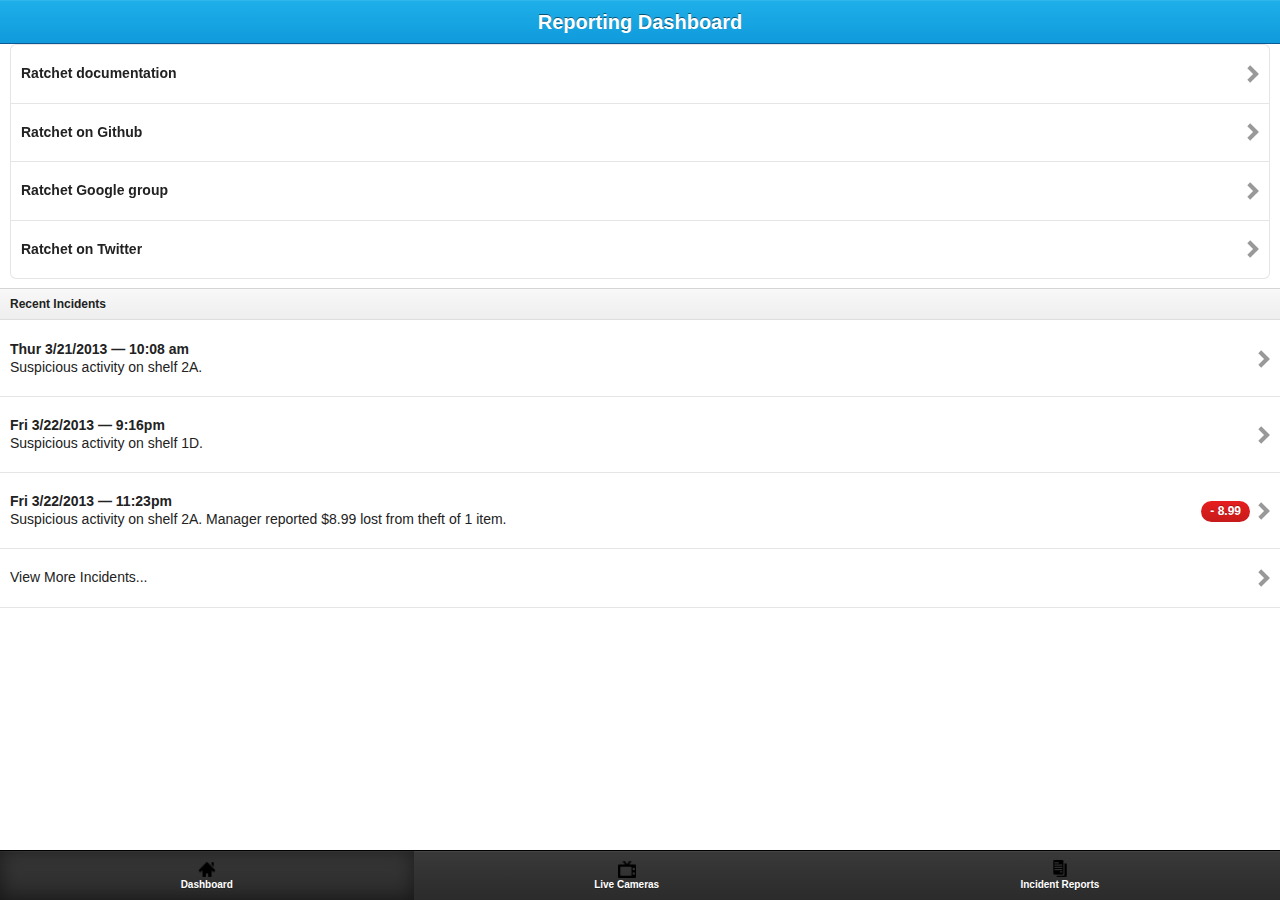
==== dashboard/index.html @ 5b8c0059 "Adds skeleton pages" ====
<!DOCTYPE html>
<html>
  <head>
    <meta charset="utf-8">
    <title>S2T4 Product Demo</title>

    <!-- Sets initial viewport load and disables zooming  -->
    <meta name="viewport" content="initial-scale=1, maximum-scale=1, user-scalable=no">

    <!-- Makes your prototype chrome-less once bookmarked to your phone's home screen -->
    <meta name="apple-mobile-web-app-capable" content="yes">
    <meta name="apple-mobile-web-app-status-bar-style" content="black">

    <!-- Include the compiled Ratchet CSS -->
    <link rel="stylesheet" href="ratchet.css">

    <!-- Include the compiled Ratchet JS -->
    <script src="ratchet.js"></script>

  </head>
  <body>

  <!-- Make sure all your bars are the first things in your <body> -->
  <header class="bar-title">
    <h1 class="title">Reporting Dashboard</h1>
  </header>

  <nav class="bar-tab">
    <ul class="tab-inner">
      <li class="tab-item active">
        <a href="index.html">
          <img class="tab-icon" src="img/index.png">
          <div class="tab-label">Dashboard</div>
        </a>
      </li>
      <li class="tab-item">
        <a href="cameras.html">
          <img class="tab-icon" src="img/cameras.png">
          <div class="tab-label">Live Cameras</div>
        </a>
      </li>
      <li class="tab-item">
        <a href="incidents.html">
          <img class="tab-icon" src="img/incidents.png">
          <div class="tab-label">Incident Reports</div>
        </a>
      </li>
    </ul>
  </nav>

  <!-- Wrap all non-bar HTML in the .content div (this is actually what scrolls) -->
  <div class="content">

    <ul class="list inset">
      <li>
        <a href="http://maker.github.com/ratchet/">
          <strong>Ratchet documentation</strong>
          <span class="chevron"></span>
        </a>
      </li>
      <li>
        <a href="http://www.github.com/maker/ratchet/">
          <strong>Ratchet on Github</strong>
          <span class="chevron"></span>
        </a>
      </li>
      <li>
        <a href="https://groups.google.com/forum/#!forum/goratchet">
          <strong>Ratchet Google group</strong>
          <span class="chevron"></span>
        </a>
      </li>
      <li>
        <a href="http://www.twitter.com/GoRatchet">
          <strong>Ratchet on Twitter</strong>
          <span class="chevron"></span>
        </a>
      </li>
    </ul>

    <ul class="list">
      <li class="list-divider">Recent Incidents</li>
      <li>
        <a href="incidents.html">
          <strong>Thur 3/21/2013 &mdash; 10:08 am</strong>
          <p>Suspicious activity on shelf 2A.</p>
          <span class="chevron"></span>
        </a>
      </li>
      <li>
        <a href="incidents.html">
          <strong>Fri 3/22/2013 &mdash; 9:16pm</strong>
          <p>Suspicious activity on shelf 1D.</p>
          <span class="chevron"></span>
        </a>
      </li>
      <li>
        <a href="incidents.html">
          <strong>Fri 3/22/2013 &mdash; 11:23pm</strong>
          <p>Suspicious activity on shelf 2A. Manager reported $8.99 lost from theft of 1 item.</p>
          <span class="chevron"></span>
          <span class="count-negative">- 8.99</span>
        </a>
      </li>
      <li>
        <a href="incidents.html">
          View More Incidents...
          <span class="chevron"></span>
        </a>
      </li>

  </div>

  </body>
</html>
---- dashboard/ratchet.css ----
/**
 * ==================================
 * Ratchet v1.0.0
 * Licensed under The MIT License
 * http://opensource.org/licenses/MIT
 * ==================================
 */

/* Hard reset
-------------------------------------------------- */

html,
body,
div,
span,
iframe,
h1,
h2,
h3,
h4,
h5,
h6,
p,
blockquote,
pre,
a,
abbr,
acronym,
address,
big,
cite,
code,
del,
dfn,
em,
img,
ins,
kbd,
q,
s,
samp,
small,
strike,
strong,
sub,
sup,
tt,
var,
b,
u,
i,
center,
dl,
dt,
dd,
ol,
ul,
li,
fieldset,
form,
label,
legend,
table,
caption,
tbody,
tfoot,
thead,
tr,
th,
td,
article,
aside,
canvas,
details,
embed,
figure,
figcaption,
footer,
header,
hgroup,
menu,
nav,
output,
section,
summary,
time,
audio,
video {
  padding: 0;
  margin: 0;
  border: 0;
}

/* Prevents iOS text size adjust after orientation change, without disabling (Thanks to @necolas) */
html {
  -webkit-text-size-adjust: 100%;
      -ms-text-size-adjust: 100%;
}

/* Base styles
-------------------------------------------------- */

body {
  position: fixed;
  top: 0;
  right: 0;
  bottom: 0;
  left: 0;
  font: 14px/1.25 "Helvetica Neue", sans-serif;
  color: #222;
  background-color: #fff;
}

/* Universal link styling */
a {
  color: #0882f0;
  text-decoration: none;
  -webkit-tap-highlight-color: rgba(0, 0, 0, 0); /* Removes the dark touch outlines on links */
}

/* Wrapper to be used around all content not in .bar-title and .bar-tab */
.content {
  position: fixed;
  top: 0;
  right: 0;
  bottom: 0;
  left: 0;
  overflow: auto;
  background: #fff;
  -webkit-transition-property: top, bottom;
          transition-property: top, bottom;
  -webkit-transition-duration: .2s, .2s;  
          transition-duration: .2s, .2s;  
  -webkit-transition-timing-function: linear, linear;
          transition-timing-function: linear, linear;
  -webkit-overflow-scrolling: touch;
}

/* Hack to force all relatively and absolutely positioned elements still render while scrolling
   Note: This is a bug for "-webkit-overflow-scrolling: touch" */
.content > * {
  -webkit-transform: translateZ(0px);
          transform: translateZ(0px);
}

/* Utility wrapper to pad in components like forms, block buttons and segmented-controllers so they're not full-bleed */
.content-padded {
  padding: 10px;
}

/* Pad top/bottom of content so it doesn't hide behind .bar-title and .bar-tab.
   Note: For these to work, content must come after both bars in the markup */
.bar-title ~ .content {
  top: 44px;
}
.bar-tab ~ .content {
  bottom: 51px;
}
.bar-header-secondary ~ .content {
  top: 88px;
}/* General bar styles
-------------------------------------------------- */

[class*="bar-"] {
  position: fixed;
  right: 0;
  left: 0;
  z-index: 10;
  height: 44px;
  padding: 5px;
  box-sizing: border-box;
}

/* Modifier class to dock any bar below .bar-title */
.bar-header-secondary {
  top: 45px;
}

/* Modifier class to dock any bar to bottom of viewport */
.bar-footer {
  bottom: 0;
}

/* Generic bar for wrapping buttons, segmented controllers, etc. */
.bar-standard {
  background-color: #f2f2f2;
  background-image: -webkit-linear-gradient(top, #f2f2f2 0, #e5e5e5 100%);
  background-image: linear-gradient(to bottom, #f2f2f2 0, #e5e5e5 100%);
  border-bottom: 1px solid #aaa;
  box-shadow: inset 0 1px 1px -1px #fff;
}

/* Flip border position to top for footer bars */
.bar-footer.bar-standard,
.bar-footer-secondary.bar-standard {
  border-top: 1px solid #aaa;
  border-bottom-width: 0;
}

/* Title bar
-------------------------------------------------- */

/* Bar docked to top of viewport for showing page title and actions */
.bar-title {
  top: 0;
  display: -webkit-box;
  display: box;
  background-color: #1eb0e9;
  background-image: -webkit-linear-gradient(top, #1eb0e9 0, #109adc 100%);
  background-image: linear-gradient(to bottom, #1eb0e9 0, #109adc 100%);
  border-bottom: 1px solid #0e5895;
  box-shadow: inset 0 1px 1px -1px rgba(255, 255, 255, .8);
  -webkit-box-orient: horizontal;
          box-orient: horizontal;
}

/* Centered text in the .bar-title */
.bar-title .title {
  position: absolute;
  top: 0;
  left: 0;
  display: block;
  width: 100%;
  font-size: 20px;
  font-weight: bold;
  line-height: 44px;
  color: #fff;
  text-align: center;
  text-shadow: 0 -1px rgba(0, 0, 0, .5);
  white-space: nowrap;
}

.bar-title > a:not([class*="button"]) {
  display: block;
  width: 100%;
  height: 100%;
}

/* Retain specified title color */
.bar-title .title a {
  color: inherit;
}

/* Tab bar
-------------------------------------------------- */

/* Bar docked to bottom used for primary app navigation */
.bar-tab {
  bottom: 0;
  height: 50px;
  padding: 0;
  background-color: #393939;
  background-image: -webkit-linear-gradient(top, #393939 0, #2b2b2b 100%);
  background-image: linear-gradient(to bottom, #393939 0, #2b2b2b 100%);
  border-top: 1px solid #000;
  border-bottom-width: 0;
  box-shadow: inset 0 1px 1px -1px rgba(255, 255, 255, .6);
}

/* Wrapper for individual tab */
.tab-inner {
  display: -webkit-box;
  display: box;
  height: 100%;
  list-style: none;
  -webkit-box-orient: horizontal;
          box-orient: horizontal;
}

/* Navigational tab */
.tab-item {
  height: 100%;
  padding-top: 9px;
  text-align: center;
  box-sizing: border-box;
  -webkit-box-flex: 1;
          box-flex: 1;
}

/* Active state for tab */
.tab-item.active {
  box-shadow: inset 0 0 20px rgba(0, 0, 0, .5);
}

/* Icon for tab  */
.tab-icon {
  display: block;
  height: 18px;
  margin: 0 auto;
}

/* Label for tab */
.tab-label {
  margin-top: 1px;
  font-size: 10px;
  font-weight: bold;
  color: #fff;
  text-shadow: 0 1px rgba(0, 0, 0, .3);
}

/* Buttons in title bars
-------------------------------------------------- */

/* Generic style for all buttons in .bar-title */
.bar-title [class*="button"] {
  position: relative;
  z-index: 10; /* Places buttons over full width title */
  font-size: 12px;
  line-height: 23px;
  color: #fff;
  text-shadow: 0 -1px 0 rgba(0, 0, 0, .3);
  background-color: #1eb0e9;
  background-image: -webkit-linear-gradient(top, #1eb0e9 0, #0984c6 100%);
  background-image: linear-gradient(to bottom, #1eb0e9 0, #0984c6 100%);
  border: 1px solid #0e5895;
  box-shadow: 0 1px rgba(255, 255, 255, .25);
  -webkit-box-flex: 0;
          box-flex: 0;
}


/* Hacky way to right align buttons outside of flex-box system
   Note: is only absolutely positioned button, would be better if flex-box had an "align right" option */
.bar-title .title + [class*="button"]:last-child,
.bar-title .button + [class*="button"]:last-child,
.bar-title [class*="button"].pull-right {
  position: absolute;
  top: 5px;
  right: 5px;
}

/* Override standard button active states */
.bar-title .button:active {
  color: #fff;
  background-color: #0876b1;
}

/* Directional buttons in title bars (thanks to @GregorAdams for solution - http://cssnerd.com/2011/11/30/the-best-pure-css3-ios-style-arrow-back-button/)
-------------------------------------------------- */

/* Add relative positioning so :before content is positioned properly */
.bar-title .button-prev,
.bar-title .button-next {
  position: relative;
}

/* Prev/next button base styles */
.bar-title .button-prev {
  margin-left: 7px; /* Push over to make room for :before content */
  border-left: 0;
  border-bottom-left-radius: 10px 15px;
  border-top-left-radius: 10px 15px;
}
.bar-title .button-next {
  margin-right: 7px; /* Push over to make room for :before content */
  border-right: 0;
  border-top-right-radius: 10px 15px;
  border-bottom-right-radius: 10px 15px;
}

/* Pointed part of directional button */
.bar-title .button-prev:before,
.bar-title .button-next:before {
  position: absolute;
  top: 2px;
  width: 27px;
  height: 27px;
  border-radius: 30px 100px 2px 40px / 2px 40px 30px 100px;
  content: '';
  box-shadow: inset 1px 0 #0e5895, inset 0 1px #0e5895;
  -webkit-mask-image: -webkit-gradient(linear, left top, right bottom, from(#000), color-stop(.33, #000), color-stop(.5, transparent), to(transparent));
                  mask-image: gradient(linear, left top, right bottom, from(#000), color-stop(.33, #000), color-stop(.5, transparent), to(transparent));
}
.bar-title .button-prev:before {
  left: -5px;
  background-image: -webkit-gradient(linear, left bottom, right top, from(#0984c6), to(#1eb0e9));
  background-image: gradient(linear, left bottom, right top, from(#0984c6), to(#1eb0e9));
  border-left: 1.5px solid rgba(255, 255, 255, .25);
  -webkit-transform: rotate(-45deg) skew(-10deg, -10deg);
          transform: rotate(-45deg) skew(-10deg, -10deg);
}
.bar-title .button-next:before {
  right: -5px;
  background-image: -webkit-gradient(linear, left bottom, right top, from(#1eb0e9), to(#0984c6));
  background-image: gradient(linear, left bottom, right top, from(#1eb0e9), to(#0984c6));
  border-top: 1.5px solid rgba(255, 255, 255, .25);
  -webkit-transform: rotate(135deg) skew(-10deg, -10deg);
          transform: rotate(135deg) skew(-10deg, -10deg);
}

/* Active states for the directional buttons */
.bar-title .button-prev:active,
.bar-title .button-next:active,
.bar-title .button-prev:active:before,
.bar-title .button-next:active:before {
  color: #fff;
  background-color: #0876b1;
  background-image: none;
}
.bar-title .button-prev:active:before,
.bar-title .button-next:active:before {
  content: '';
}
.bar-title .button-prev:active:before {
  box-shadow: inset 0 3px 3px rgba(0, 0, 0, .2);
}
.bar-title .button-next:active:before {
  box-shadow: inset 0 -3px 3px rgba(0, 0, 0, .2);
}

/* Block buttons in any bar
-------------------------------------------------- */

/* Add proper padding and replace buttons normal dropshadow with a shine from bar */
[class*="bar"] .button-block {
  padding: 7px 0;
  margin-bottom: 0;
  box-shadow: inset 0 1px 1px rgba(255, 255, 255, .4), 0 1px rgba(255, 255, 255, .8);
}

/* Override standard padding changes for .button-blocks */
[class*="bar"] .button-block:active {
  padding: 7px 0;
}

/* Segmented controller in any bar
-------------------------------------------------- */

/* Remove standard segmented bottom margin */
[class*="bar-"] .segmented-controller {
  margin-bottom: 0;
}

/* Add margins between segmented controllers and buttons */
[class*="bar-"] .segmented-controller + [class*="button"],
[class*="bar-"] [class*="button"] + .segmented-controller {
  margin-left: 5px;
}

/* Segmented controller in a title bar
-------------------------------------------------- */

.bar-title .segmented-controller {
  line-height: 18px;
  text-shadow: 0 -1px 0 rgba(0, 0, 0, 0.3);
  background-color: #1eb0e9;
  background-image: -webkit-linear-gradient(top, #1eb0e9 0, #0984c6 100%);
  background-image: linear-gradient(to bottom, #1eb0e9 0, #0984c6 100%);
  border: 1px solid #0e5895;
  border-radius: 3px;
  box-shadow: 0 1px rgba(255, 255, 255, .25);
  -webkit-box-flex: 1;
          box-flex: 1;
}

/* Set color for tab border and highlight */
.bar-title .segmented-controller li {
  border-left: 1px solid #0e5895;
  box-shadow: inset 1px 0 rgba(255, 255, 255, .25);
}

/* Remove inset shadow from first tab or one to the right of the active tab  */
.bar-title .segmented-controller .active + li,
.bar-title .segmented-controller li:first-child {
  box-shadow: none;
}

/* Remove left-hand border from first tab */
.bar-title .segmented-controller li:first-child {
  border-left-width: 0;
}

/* Depressed state (active) */
.bar-title .segmented-controller li.active {
  background-color: #0082c4;
  box-shadow: inset 0 1px 6px rgba(0, 0, 0, .3);
}

/* Set color of links to white */
.bar-title .segmented-controller li > a {
  color: #fff;
}


/* Search forms in standard bar
-------------------------------------------------- */

/* Position/size search bar within the bar */
.bar-standard input[type=search] {
  height: 32px;
  margin: 0;
}/* Lists
-------------------------------------------------- */

/* Remove usual bullet styles from list */
.list {
  margin-bottom: 10px;
  list-style: none;
  background-color: #fff;
}

/* Pad each list item and add dividers */
.list li {
  position: relative;
  padding: 20px 60px 20px 10px; /* Given extra right padding to accomodate counts, chevrons or buttons */
  border-bottom: 1px solid rgba(0, 0, 0, .1);
}

/* Give top border to first list items */
.list li:first-child {
  border-top: 1px solid rgba(0, 0, 0, .1);
}

/* If a list of links, make sure the child <a> takes up full list item tap area (want to avoid selecting child buttons though) */
.list li > a:not([class*="button"]) {
  position: relative;
  display: block;
  padding: inherit;
  margin: -20px -60px -20px -10px;
  color: inherit;
}

/* Inset list
-------------------------------------------------- */

.list.inset {
  width: auto;
  margin-right: 10px;
  margin-left: 10px;
  border: 1px solid rgba(0, 0, 0, .1);
  border-radius: 6px;
  box-sizing: border-box;
}

/* Remove border from first/last standard list items to avoid double border at top/bottom of lists */
.list.inset li:first-child {
  border-top-width: 0;
}
.list.inset li:last-child {
  border-bottom-width: 0;
}


/* List dividers
-------------------------------------------------- */

.list .list-divider {
  position: relative;
  top: -1px;
  padding-top: 6px;
  padding-bottom: 6px;
  font-size: 12px;
  font-weight: bold;
  line-height: 18px;
  text-shadow: 0 1px 0 rgba(255, 255, 255, .5);
  background-color: #f8f8f8;
  background-image: -webkit-linear-gradient(top, #f8f8f8 0, #eee 100%);
  background-image: linear-gradient(to bottom, #f8f8f8 0, #eee 100%);
  border-top: 1px solid rgba(0, 0, 0, .1);
  border-bottom: 1px solid rgba(0, 0, 0, .1);
  box-shadow: inset 0 1px 1px rgba(255, 255, 255, .4);
}

/* Rounding first divider on inset lists and remove border on the top */
.list.inset .list-divider:first-child {
  top: 0;
  border-top-width: 0;
  border-radius: 6px 6px 0 0;
}

/* Rounding last divider on inset lists */
.list.inset .list-divider:last-child {
  border-radius: 0 0 6px 6px;
}

/* Right-aligned subcontent in lists (chevrons, buttons, counts and toggles)
-------------------------------------------------- */
.list .chevron,
.list [class*="button"],
.list [class*="count"],
.list .toggle {
  position: absolute;
  top: 50%;
  right: 10px;
}

 /* Position chevrons/counts vertically centered on the right in list items */
.list .chevron,
.list [class*="count"] {
  margin-top: -10px; /* Half height of chevron */
}

/* Push count over if there's a sibling chevron */
.list .chevron + [class*="count"] {
  right: 30px;
}

/* Position buttons vertically centered on the right in list items */
.list [class*="button"] {
  left: auto;
  margin-top: -14px; /* Half height of button */
}

.list .toggle {
  margin-top: -15px; /* Half height of toggle */
}/* Forms
-------------------------------------------------- */

/* Force form elements to inherit font styles */
input,
textarea,
button,
select {
  font-family: inherit;
  font-size: inherit;
}

/* Stretch inputs/textareas to full width and add height to maintain a consistent baseline */
select,
textarea,
input[type="text"],
input[type=search],
input[type="password"],
input[type="datetime"],
input[type="datetime-local"],
input[type="date"],
input[type="month"],
input[type="time"],
input[type="week"],
input[type="number"],
input[type="email"],
input[type="url"],
input[type="tel"],
input[type="color"],
.input-group {
  width: 100%;
  height: 40px;
  padding: 10px;
  margin-bottom: 10px;
  background: #fff;
  border: 1px solid rgba(0, 0, 0, .2);
  border-radius: 3px;
  box-shadow: 0 1px 1px rgba(255, 255, 255, .2), inset 0 1px 1px rgba(0, 0, 0, .1);
  -webkit-appearance: none;
  box-sizing: border-box;
}

/* Fully round search input */
input[type=search] {
  height: 34px;
  font-size: 14px;
  border-radius: 30px;
}

/* Allow text area's height to grow larger than a normal input */
textarea {
  height: auto;
}

/* Style select button to look like part of the Ratchet's style */
select {
  height: auto;
  font-size: 14px;
  background-color: #f8f8f8;
  background-image: -webkit-linear-gradient(top, #f8f8f8 0%, #d4d4d4 100%);
  background-image: linear-gradient(to bottom, #f8f8f8 0%, #d4d4d4 100%);
  box-shadow: inset 0 1px 1px rgba(0, 0, 0, .1);
}


/* Input groups (cluster multiple inputs together into a single group)
-------------------------------------------------- */

/* Reset from initial form setup styles */
.input-group {
  width: auto;
  height: auto;
  padding: 0;
}

/* Remove spacing, borders, shadows and rounding since it all belongs on the .input-group not the input */
.input-group input {
  margin-bottom: 0;
  background-color: transparent;
  border: 0;
  border-bottom: 1px solid rgba(0, 0, 0, .2);
  border-radius: 0;
  box-shadow: none;
}

/* Remove bottom border on last input to avoid double bottom border */
.input-group input:last-child {
  border-bottom-width: 0;
}

/* Input groups with labels
-------------------------------------------------- */

/* To use labels with input groups, wrap a label and an input in an .input-row */
.input-row {
  overflow: hidden;
  border-bottom: 1px solid rgba(0, 0, 0, .2);
}

/* Remove bottom border on last input-row to avoid double bottom border */
.input-row:last-child {
  border-bottom-width: 0;
}

/* Labels get floated left with a set percentage width */
.input-row label {
  float: left;
  width: 25%;
  padding: 11px 10px 9px 13px; /* Optimizing the baseline for mobile. */
  font-weight: bold;
}

/* Actual inputs float to right of labels and also have a set percentage */
.input-row label + input {
  float: right;
  width: 65%;
  padding-left: 0;
  margin-bottom: 0;
  border-bottom: 0;
}/* General button styles
-------------------------------------------------- */

[class*="button"] {
  position: relative;
  display: inline-block;
  padding: 4px 12px;
  margin: 0;
  font-weight: bold;
  line-height: 18px;
  color: #333;
  text-align: center;
  text-shadow: 0 1px 0 rgba(255, 255, 255, 0.5);
  vertical-align: top;
  cursor: pointer;
  background-color: #f8f8f8;
  background-image: -webkit-linear-gradient(top, #f8f8f8 0, #d4d4d4 100%);
  background-image: linear-gradient(to bottom, #f8f8f8 0, #d4d4d4 100%);
  border: 1px solid rgba(0, 0, 0, .3);
  border-radius: 3px;
  box-shadow: inset 0 1px 1px rgba(255, 255, 255, .4), 0 1px 2px rgba(0, 0, 0, .05);
}

/* Active */
[class*="button"]:active {
  padding-top: 5px;
  padding-bottom: 3px;
  color: #333;
  background-color: #ccc;
  background-image: none;
  box-shadow: inset 0 3px 3px rgba(0, 0, 0, .2);
}

/* Button modifiers
-------------------------------------------------- */

/* Overriding styles for buttons with modifiers  */
.button-main,
.button-positive,
.button-negative {
  color: #fff;
  text-shadow: 0 -1px 0 rgba(0, 0, 0, .3);
}

/* Main button */
.button-main {
  background-color: #1eafe7;
  background-image: -webkit-linear-gradient(top, #1eafe7 0, #1a97c8 100%);
  background-image: linear-gradient(to bottom, #1eafe7 0, #1a97c8 100%);
  border: 1px solid #117aaa;
}

/* Positive button  */
.button-positive {
  background-color: #34ba15;
  background-image: -webkit-linear-gradient(top, #34ba15 0, #2da012 100%);
  background-image: linear-gradient(to bottom, #34ba15 0, #2da012 100%);
  border: 1px solid #278f0f;
}

/* Negative button  */
.button-negative {
  background-color: #e71e1e;
  background-image: -webkit-linear-gradient(top, #e71e1e 0,#c71a1a 100%);
  background-image: linear-gradient(to bottom, #e71e1e 0, #c71a1a 100%);
  border: 1px solid #b51a1a;
}

/* Active state for buttons with modifiers */
.button-main:active,
.button-positive:active,
.button-negative:active {
  color: #fff;
}
.button-main:active {
  background-color: #0876b1;
}
.button-positive:active {
  background-color: #298f11;
}
.button-negative:active {
  background-color: #b21a1a;
}

/* Block level buttons (full width buttons) */
.button-block {
  display: block;
  padding: 11px 0 13px;
  margin-bottom: 10px;
  font-size: 16px;
}

/* Active state for block level buttons */
.button-block:active {
  padding: 12px 0;
}

/* Counts in buttons
-------------------------------------------------- */

/* Generic styles for all counts within buttons */
[class*="button"] [class*="count"] {
  padding-top: 2px;
  padding-bottom: 2px;
  margin-right: -4px;
  margin-left: 4px;
  text-shadow: none;
  background-color: rgba(0, 0, 0, .2);
  box-shadow: inset 0 1px 1px -1px #000000, 0 1px 1px -1px #fff;
}

/* Position counts within block level buttons
   Note: These are absolutely positioned so that text of button isn't "pushed" by count and always
   stays at true center of button */
.button-block [class*="count"] {
  position: absolute;
  right: 0;
  padding-top: 4px;
  padding-bottom: 4px;
  margin-right: 10px;
}/* Chevrons
-------------------------------------------------- */

.chevron {
  display: block;
  height: 20px;
}

/* Base styles for both 1/2's of the chevron */
.chevron:before,
.chevron:after {
  position: relative;
  display: block;
  width: 12px;
  height: 4px;
  background-color: #999;
  content: '';
}

/* Position and rotate respective 1/2's of the chevron */
.chevron:before {
  top: 5px;
  -webkit-transform: rotate(45deg);
          transform: rotate(45deg);
}
.chevron:after {
  top: 7px;
  -webkit-transform: rotate(-45deg);
          transform: rotate(-45deg);
}/* General count styles
-------------------------------------------------- */

[class*="count"] {
  display: inline-block;
  padding: 4px 9px;
  font-size: 12px;
  font-weight: bold;
  line-height: 13px;
  color: #fff;
  background-color: rgba(0, 0, 0, .3);
  border-radius: 100px;
}

/* Count modifiers
-------------------------------------------------- */

/* Overriding styles for counts with modifiers  */
.count-main,
.count-positive,
.count-negative {
  color: #fff;
  text-shadow: 0 -1px 0 rgba(0, 0, 0, .3);
}

/* Main count  */
.count-main {
  background-color: #1eafe7;
  background-image: -webkit-linear-gradient(top, #1eafe7 0, #1a97c8 100%);
  background-image: linear-gradient(to bottom, #1eafe7 0, #1a97c8 100%);
}

/* Positive count  */
.count-positive {
  background-color: #34ba15;
  background-image: -webkit-linear-gradient(top, #34ba15 0, #2da012 100%);
  background-image: linear-gradient(to bottom, #34ba15 0, #2da012 100%);
}

/* Negative count  */
.count-negative {
  background-color: #e71e1e;
  background-image: -webkit-linear-gradient(top, #e71e1e 0,#c71a1a 100%);
  background-image: linear-gradient(to bottom, #e71e1e 0, #c71a1a 100%);
}/* Segmented controllers
-------------------------------------------------- */

.segmented-controller {
  display: -webkit-box;
  display: box;
  margin-bottom: 10px;
  overflow: hidden;
  font-size: 12px;
  font-weight: bold;
  text-shadow: 0 1px rgba(255, 255, 255, .5);
  list-style: none;
  background-color: #f8f8f8;
  background-image: -webkit-linear-gradient(top, #f8f8f8 0, #d4d4d4 100%);
  background-image: linear-gradient(to bottom, #f8f8f8 0, #d4d4d4 100%);
  border: 1px solid #aaa;
  border-radius: 3px;
  box-shadow: inset 0 1px rgba(255, 255, 255, 0.5), 0 1px rgba(255, 255, 255, .8);
  -webkit-box-orient: horizontal;
          box-orient: horizontal;
}

/* Section within controller */
.segmented-controller li {
  overflow: hidden;
  text-align: center;
  white-space: nowrap;
  border-left: 1px solid #aaa;
  box-shadow: inset 1px 0 rgba(255, 255, 255, .5);
  -webkit-box-flex: 1;
          box-flex: 1;
}

/* Link that fills each section */
.segmented-controller li > a {
  display: block;
  padding: 8px 16px;
  overflow: hidden;
  line-height: 15px;
  color: #333;
  text-overflow: ellipsis;
}

/* Remove border-left and shadow from first section */
.segmented-controller li:first-child {
  border-left-width: 0;
  box-shadow: none;
}

/* Active segment of controller */
.segmented-controller li.active {
  background-color: #ccc;
  box-shadow: inset 0 1px 5px rgba(0, 0, 0, .3);
}

.segmented-controller-item {
  display: none;
}

.segmented-controller-item.active {
  display: block;
}/* Popovers (to be used with popovers.js)
-------------------------------------------------- */

.popover {
  position: fixed;
  top: 55px;
  left: 50%;
  z-index: 20;
  display: none;
  width: 280px;
  padding: 5px;
  margin-left: -146px;
  background-color: #555;
  background-image: -webkit-linear-gradient(top, #555 5%, #555 6%, #111 30%);
  background-image: linear-gradient(to bottom, #555 5%, #555 6%,#111 30%);
  border: 1px solid #111;
  border-radius: 6px;
  opacity: 0;
  box-shadow: inset 0 1px 1px -1px #fff, 0 3px 10px rgba(0, 0, 0, .3);
  -webkit-transform: translate3d(0, -15px, 0);
          transform: translate3d(0, -15px, 0);
  -webkit-transition: -webkit-transform 0.2s ease-in-out, opacity 0.2s ease-in-out;
                  transition: transform 0.2s ease-in-out, opacity 0.2s ease-in-out;
}

/* Caret on top of popover using CSS triangles (thanks to @chriscoyier for solution) */
.popover:before,
.popover:after {
  position: absolute;
  left: 50%;
  width: 0;
  height: 0;
  content: '';
}
.popover:before {
  top: -20px;
  margin-left: -21px;
  border-right: 21px solid transparent;
  border-bottom: 21px solid #111;
  border-left: 21px solid transparent;
}
.popover:after {
  top: -19px;
  margin-left: -20px;
  border-right: 20px solid transparent;
  border-bottom: 20px solid #555;
  border-left: 20px solid transparent;
}

/* Wrapper for a title and buttons */
.popover-header {
  display: -webkit-box;
  display: box;
  height: 34px;
  margin-bottom: 5px;
}

/* Centered title for popover */
.popover-header .title {
  position: absolute;
  top: 0;
  left: 0;
  width: 100%;
  margin: 15px 0;
  font-size: 16px;
  font-weight: bold;
  line-height: 12px;
  color: #fff;
  text-align: center;
  text-shadow: 0 -1px rgba(0, 0, 0, .5);
}

/* Generic style for all buttons in .popover-header */
.popover-header [class*="button"] {
  z-index: 25;
  font-size: 12px;
  line-height: 22px;
  color: #fff;
  text-shadow: 0 -1px 0 rgba(0, 0, 0, .3);
  background-color: #454545;
  background-image: -webkit-linear-gradient(top, #454545 0, #353535 100%);
  background-image: linear-gradient(to bottom, #454545 0, #353535 100%);
  border: 1px solid #111;
  -webkit-box-flex: 0;
          box-flex: 0;
}

/* Hacky way to right align buttons outside of flex-box system
   Note: is only absolutely positioned button, would be better if flex-box had an "align right" option */
.popover-header .title + [class*="button"]:last-child,
.popover-header .button + [class*="button"]:last-child,
.popover-header [class*="button"].pull-right {
  position: absolute;
  top: 5px;
  right: 5px;
}

/* Active state for popover header buttons */
.popover-header .button:active {
  color: #fff;
  background-color: #0876b1;
}

/* Popover animation
-------------------------------------------------- */

.popover.visible {
  opacity: 1;
  -webkit-transform: translate3d(0, 0, 0);
          transform: translate3d(0, 0, 0);
}

/* Backdrop (used as invisible touch escape)
-------------------------------------------------- */

.backdrop {
  position: fixed;
  top: 0;
  right: 0;
  bottom: 0;
  left: 0;
  z-index: 10;
}

/* Block level buttons in popovers
-------------------------------------------------- */

/* Positioning and giving darker border to look sharp against dark popover */
.popover .button-block {
  margin-bottom: 5px;
  border: 1px solid #111;
}

/* Remove extra margin on bottom of last button */
.popover .button-block:last-child {
  margin-bottom: 0;
}

/* Lists in popovers
-------------------------------------------------- */

.popover .list {
  width: auto;
  max-height: 250px;
  margin-right: 0;
  margin-bottom: 0;
  margin-left: 0;
  overflow: auto;
  background-color: #fff;
  border: 1px solid #000;
  border-radius: 3px;
  -webkit-overflow-scrolling: touch;
}/* Slider styles (to be used with sliders.js)
-------------------------------------------------- */

/* Width/height of slider */
.slider,
.slider > li {
  width: 100%;
  height: 200px;
}

/* Outer wrapper for slider */
.slider {
  overflow: hidden;
  background-color: #000;
}

/* Inner wrapper for slider (width of all slides together) */
.slider > ul {
  position: relative;
  font-size: 0; /* Remove spaces from inline-block children */
  white-space: nowrap;
  -webkit-transition: all 0 linear;
          transition: all 0 linear;
}

/* Individual slide */
.slider > ul > li {
  display: inline-block;
  vertical-align: top; /* Ensure that li always aligns to top */
  width: 100%; 
  height: 100%;
}

/* Required reset of font-size to same as standard body */
.slider > ul > li > * {
  font-size: 14px;
}/* Toggle styles (to be used with toggles.js)
-------------------------------------------------- */

.toggle {
  position: relative;
  width: 75px;
  height: 28px;
  background-color: #eee;
  border: 1px solid #bbb;
  border-radius: 20px;
  box-shadow: inset 0 0 4px rgba(0, 0, 0, .1);
}

/* Text indicating "on" or "off". Default is "off" */
.toggle:before {
  position: absolute;
  right: 13px;
  font-weight: bold;
  line-height: 28px;
  color: #777;
  text-shadow: 0 1px #fff;
  text-transform: uppercase;
  content: "Off";
}

/* Sliding handle */
.toggle-handle {
  position: absolute;
  top: -1px;
  left: -1px;
  z-index: 2;
  width: 28px;
  height: 28px;
  background-color: #fff;
  background-image: -webkit-linear-gradient(top, #fff 0, #f2f2f2 100%);
  background-image: linear-gradient(to bottom, #fff 0, #f2f2f2 100%);
  border: 1px solid rgba(0, 0, 0, .2);
  border-radius: 100px;
  -webkit-transition: -webkit-transform 0.1s ease-in-out, border 0.1s ease-in-out;
                  transition: transform 0.1s ease-in-out, border 0.1s ease-in-out;
}

/* Active state for toggle */
.toggle.active {
  background-color: #19a8e4;
  background-image: -webkit-linear-gradient(top, #088cd4 0, #19a8e4 100%);
  background-image: linear-gradient(to bottom, #088cd4 0, #19a8e4 100%);
  border: 1px solid #096c9d;
  box-shadow: inset 0 0 15px rgba(255, 255, 255, .25);
}

/* Active state for toggle handle */
.toggle.active .toggle-handle {
  border-color: #0a76ad;
  -webkit-transform: translate3d(48px,0,0);
          transform: translate3d(48px,0,0);
}

/* Change "off" to "on" for active state */
.toggle.active:before {
  right: auto;
  left: 15px;
  color: #fff;
  text-shadow: 0 -1px rgba(0, 0, 0, 0.25);
  content: "On";
}/* Push styles (to be used with push.js)
-------------------------------------------------- */

/* Fade animation */
.content.fade {
  left: 0;
  opacity: 0;
  -webkit-transition: opacity .2s ease-in-out;
          transition: opacity .2s ease-in-out;
}
.content.fade.in {
  opacity: 1;
}

/* Slide animation */
.content.slide {
  -webkit-transform: translate3d(0, 0, 0);
          transform: translate3d(0, 0, 0);
 -webkit-transition: -webkit-transform .25s ease-in-out;
         transition:         transform .25s ease-in-out;
}
.content.slide.left {
  -webkit-transform: translate3d(-100%, 0, 0);
          transform: translate3d(-100%, 0, 0);
}
.content.slide.right {
  -webkit-transform: translate3d(100%, 0, 0);
          transform: translate3d(100%, 0, 0);
}
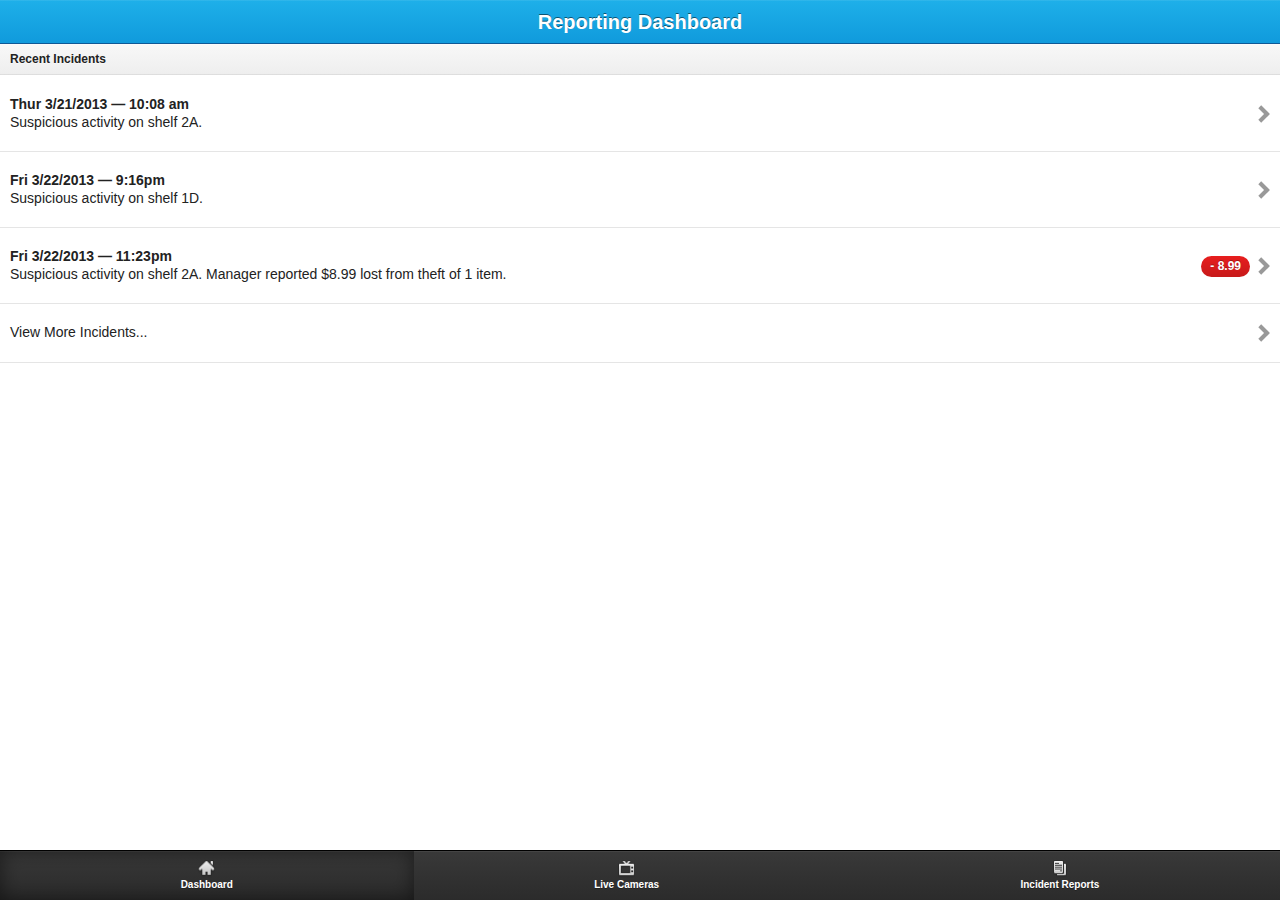
==== commit 388ef72f: "Updates dashboard interface prototype." ====
--- a/dashboard/index.html
+++ b/dashboard/index.html
@@ -10,6 +10,11 @@
     <!-- Makes your prototype chrome-less once bookmarked to your phone's home screen -->
     <meta name="apple-mobile-web-app-capable" content="yes">
     <meta name="apple-mobile-web-app-status-bar-style" content="black">
+
+    <!-- Set Apple icons for when prototype is saved to home screen -->
+    <link rel="apple-touch-icon-precomposed" sizes="114x114" href="img/apple-touch-icon-114x114.png">
+    <link rel="apple-touch-icon-precomposed" sizes="72x72" href="img/apple-touch-icon-72x72.png">
+    <link rel="apple-touch-icon-precomposed" sizes="57x57" href="img/apple-touch-icon-57x57.png">
 
     <!-- Include the compiled Ratchet CSS -->
     <link rel="stylesheet" href="ratchet.css">
@@ -51,51 +56,24 @@
   <!-- Wrap all non-bar HTML in the .content div (this is actually what scrolls) -->
   <div class="content">
 
-    <ul class="list inset">
-      <li>
-        <a href="http://maker.github.com/ratchet/">
-          <strong>Ratchet documentation</strong>
-          <span class="chevron"></span>
-        </a>
-      </li>
-      <li>
-        <a href="http://www.github.com/maker/ratchet/">
-          <strong>Ratchet on Github</strong>
-          <span class="chevron"></span>
-        </a>
-      </li>
-      <li>
-        <a href="https://groups.google.com/forum/#!forum/goratchet">
-          <strong>Ratchet Google group</strong>
-          <span class="chevron"></span>
-        </a>
-      </li>
-      <li>
-        <a href="http://www.twitter.com/GoRatchet">
-          <strong>Ratchet on Twitter</strong>
-          <span class="chevron"></span>
-        </a>
-      </li>
-    </ul>
-
     <ul class="list">
       <li class="list-divider">Recent Incidents</li>
       <li>
-        <a href="incidents.html">
+        <a href="incidents.html" data-transition="slide-in">
           <strong>Thur 3/21/2013 &mdash; 10:08 am</strong>
           <p>Suspicious activity on shelf 2A.</p>
           <span class="chevron"></span>
         </a>
       </li>
       <li>
-        <a href="incidents.html">
+        <a href="incidents.html" data-transition="slide-in">
           <strong>Fri 3/22/2013 &mdash; 9:16pm</strong>
           <p>Suspicious activity on shelf 1D.</p>
           <span class="chevron"></span>
         </a>
       </li>
       <li>
-        <a href="incidents.html">
+        <a href="incidents.html" data-transition="slide-in">
           <strong>Fri 3/22/2013 &mdash; 11:23pm</strong>
           <p>Suspicious activity on shelf 2A. Manager reported $8.99 lost from theft of 1 item.</p>
           <span class="chevron"></span>
@@ -103,7 +81,7 @@
         </a>
       </li>
       <li>
-        <a href="incidents.html">
+        <a href="incidents.html" data-transition="slide-in">
           View More Incidents...
           <span class="chevron"></span>
         </a>
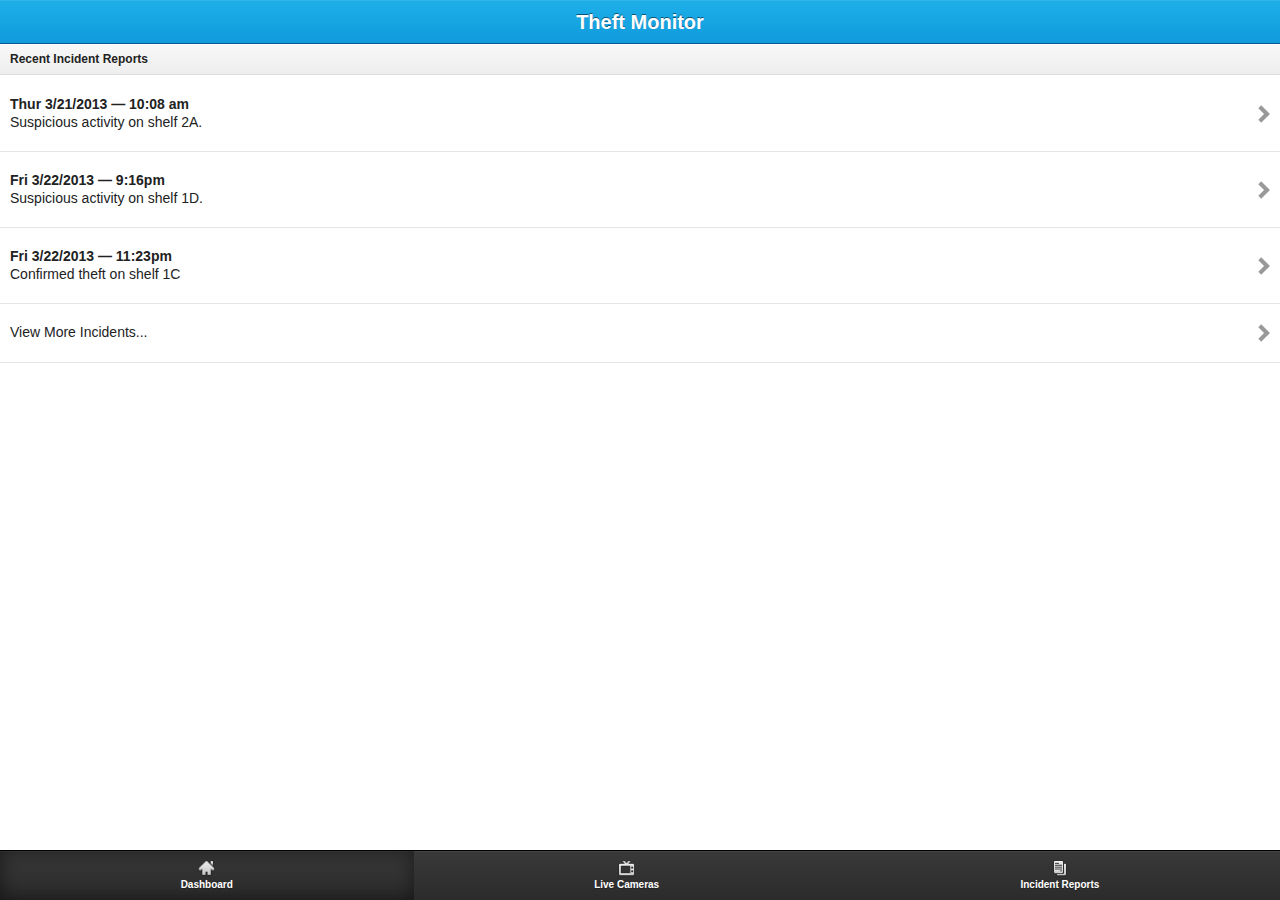
==== commit f9a5f366: "Improves prototype" ====
--- a/dashboard/index.html
+++ b/dashboard/index.html
@@ -12,6 +12,7 @@
     <meta name="apple-mobile-web-app-status-bar-style" content="black">
 
     <!-- Set Apple icons for when prototype is saved to home screen -->
+    <link rel="shortcut icon" type="image/png" href="img/favicon.png" />
     <link rel="apple-touch-icon-precomposed" sizes="114x114" href="img/apple-touch-icon-114x114.png">
     <link rel="apple-touch-icon-precomposed" sizes="72x72" href="img/apple-touch-icon-72x72.png">
     <link rel="apple-touch-icon-precomposed" sizes="57x57" href="img/apple-touch-icon-57x57.png">
@@ -27,7 +28,7 @@
 
   <!-- Make sure all your bars are the first things in your <body> -->
   <header class="bar-title">
-    <h1 class="title">Reporting Dashboard</h1>
+    <h1 class="title">Theft Monitor</h1>
   </header>
 
   <nav class="bar-tab">
@@ -57,31 +58,30 @@
   <div class="content">
 
     <ul class="list">
-      <li class="list-divider">Recent Incidents</li>
+      <li class="list-divider">Recent Incident Reports</li>
       <li>
-        <a href="incidents.html" data-transition="slide-in">
+        <a href="report.html" data-transition="slide-in">
           <strong>Thur 3/21/2013 &mdash; 10:08 am</strong>
           <p>Suspicious activity on shelf 2A.</p>
           <span class="chevron"></span>
         </a>
       </li>
       <li>
-        <a href="incidents.html" data-transition="slide-in">
+        <a href="report.html" data-transition="slide-in">
           <strong>Fri 3/22/2013 &mdash; 9:16pm</strong>
           <p>Suspicious activity on shelf 1D.</p>
           <span class="chevron"></span>
         </a>
       </li>
       <li>
-        <a href="incidents.html" data-transition="slide-in">
+        <a href="report.html" data-transition="slide-in">
           <strong>Fri 3/22/2013 &mdash; 11:23pm</strong>
-          <p>Suspicious activity on shelf 2A. Manager reported $8.99 lost from theft of 1 item.</p>
+          <p>Confirmed theft on shelf 1C</p>
           <span class="chevron"></span>
-          <span class="count-negative">- 8.99</span>
         </a>
       </li>
       <li>
-        <a href="incidents.html" data-transition="slide-in">
+        <a href="report.html" data-transition="slide-in">
           View More Incidents...
           <span class="chevron"></span>
         </a>
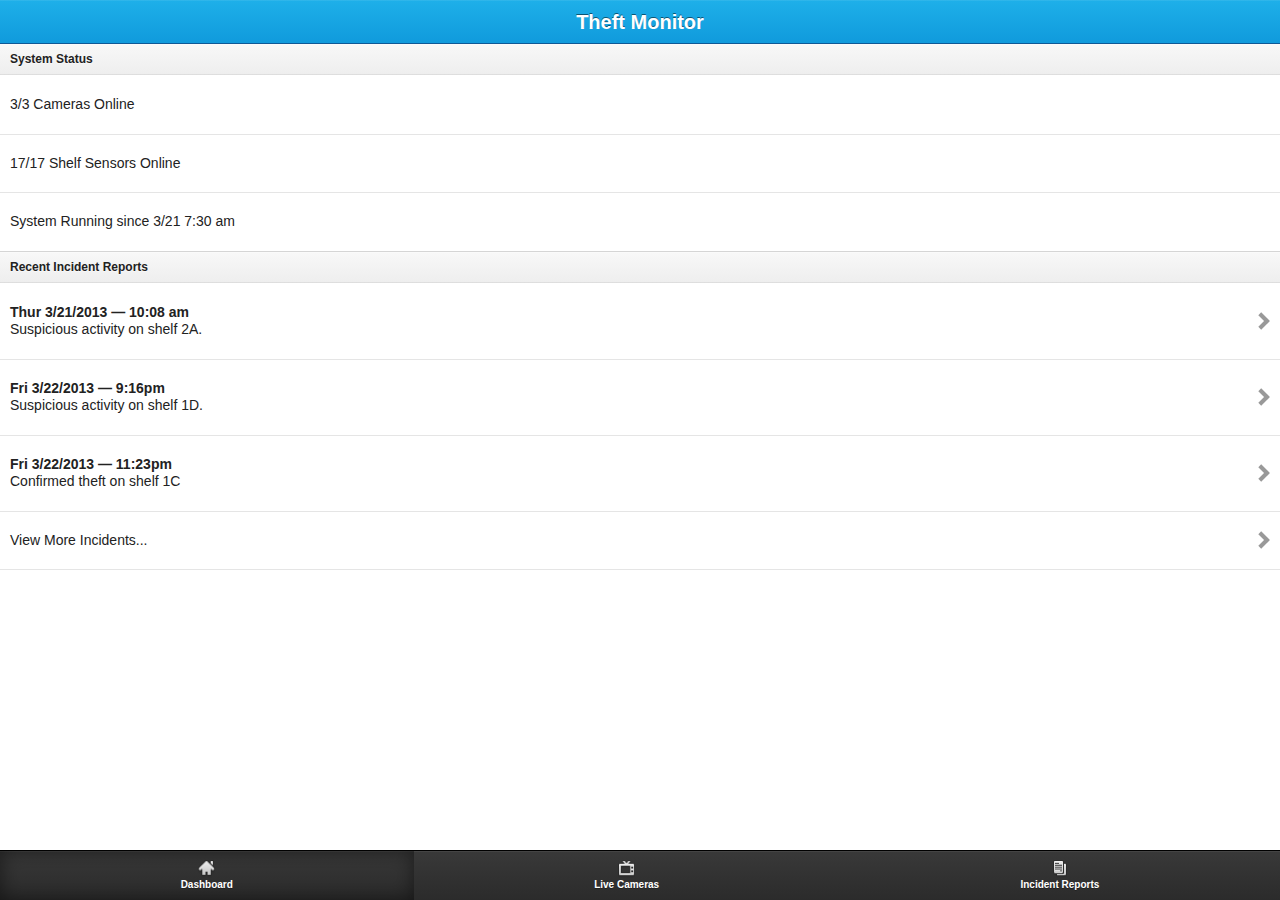
==== commit 9398a021: "Prototypes basic reporting interface" ====
--- a/dashboard/index.html
+++ b/dashboard/index.html
@@ -58,6 +58,10 @@
   <div class="content">
 
     <ul class="list">
+      <li class="list-divider">System Status</li>
+      <li>3/3 Cameras Online</li>
+      <li>17/17 Shelf Sensors Online</li>
+      <li>System Running since 3/21 7:30 am</li>
       <li class="list-divider">Recent Incident Reports</li>
       <li>
         <a href="report.html" data-transition="slide-in">
@@ -81,7 +85,7 @@
         </a>
       </li>
       <li>
-        <a href="report.html" data-transition="slide-in">
+        <a href="incidents.html" data-transition="slide-in">
           View More Incidents...
           <span class="chevron"></span>
         </a>
